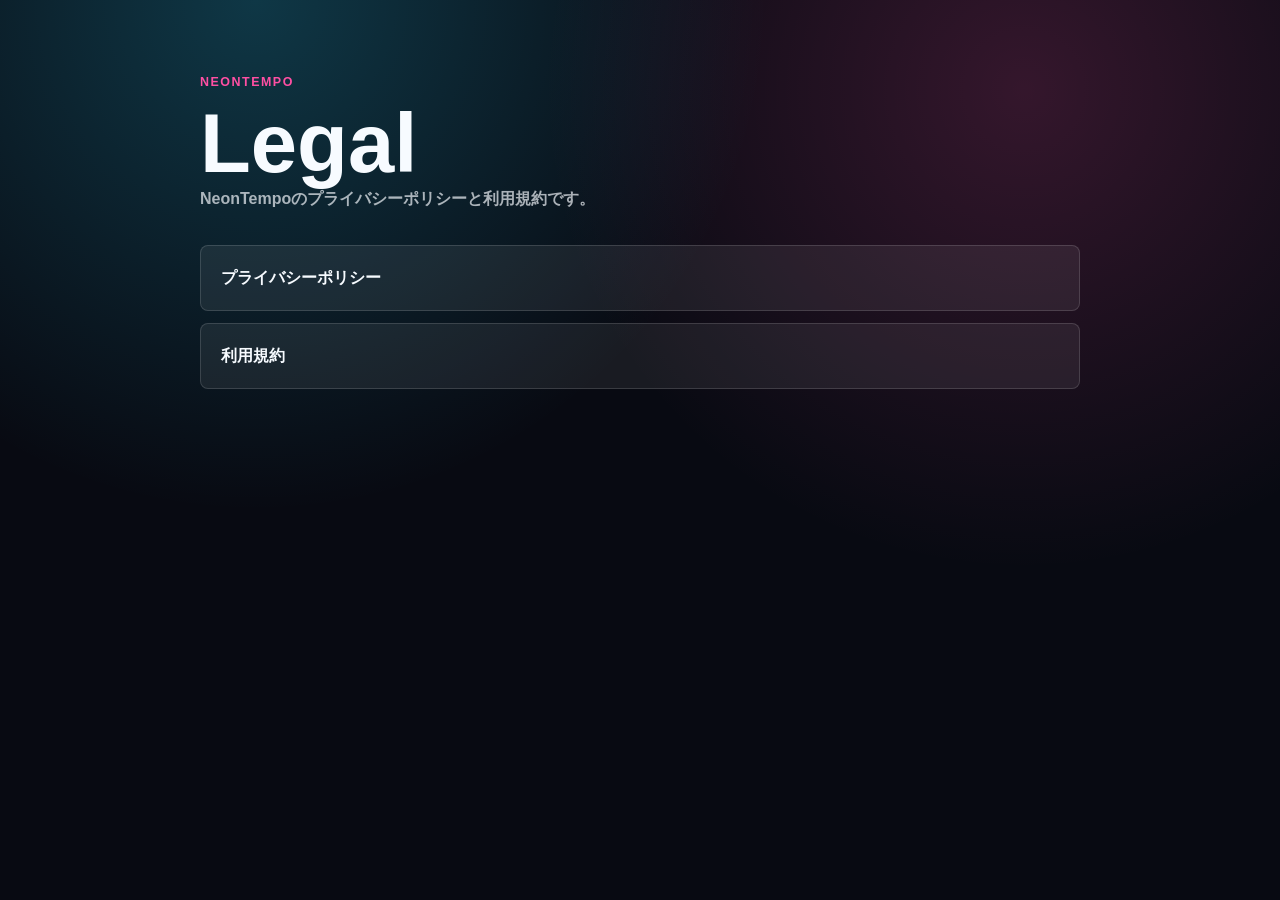
==== index.html @ 3c90aa05 "Add NeonTempo legal pages" ====
<!doctype html>
<html lang="ja">
<head>
  <meta charset="utf-8">
  <meta name="viewport" content="width=device-width, initial-scale=1">
  <title>NeonTempo Legal</title>
  <link rel="stylesheet" href="styles.css">
</head>
<body>
  <main class="page">
    <p class="eyebrow">NeonTempo</p>
    <h1>Legal</h1>
    <p class="lead">NeonTempoのプライバシーポリシーと利用規約です。</p>
    <nav class="links" aria-label="Legal documents">
      <a href="privacy.html">プライバシーポリシー</a>
      <a href="terms.html">利用規約</a>
    </nav>
  </main>
</body>
</html>
---- styles.css ----
:root {
  color-scheme: dark;
  --bg: #080a12;
  --panel: rgba(255, 255, 255, 0.07);
  --line: rgba(255, 255, 255, 0.14);
  --text: #f7fbff;
  --muted: rgba(247, 251, 255, 0.68);
  --cyan: #27d8ff;
  --pink: #ff4fa3;
}

* {
  box-sizing: border-box;
}

body {
  margin: 0;
  min-height: 100vh;
  font-family: -apple-system, BlinkMacSystemFont, "Hiragino Sans", "Yu Gothic", sans-serif;
  line-height: 1.75;
  color: var(--text);
  background:
    radial-gradient(circle at 20% 0%, rgba(39, 216, 255, 0.22), transparent 32rem),
    radial-gradient(circle at 80% 10%, rgba(255, 79, 163, 0.18), transparent 30rem),
    var(--bg);
}

a {
  color: var(--cyan);
  text-decoration-thickness: 0.08em;
  text-underline-offset: 0.18em;
}

.page {
  width: min(880px, calc(100% - 32px));
  margin: 0 auto;
  padding: 72px 0;
}

.document {
  max-width: 760px;
}

.eyebrow {
  margin: 0 0 8px;
  color: var(--pink);
  font-size: 0.78rem;
  font-weight: 800;
  letter-spacing: 0.12em;
  text-transform: uppercase;
}

h1 {
  margin: 0;
  font-size: clamp(2.5rem, 9vw, 5.2rem);
  line-height: 1;
}

.lead,
.updated {
  color: var(--muted);
  font-weight: 650;
}

.links {
  display: grid;
  gap: 12px;
  margin-top: 32px;
}

.links a {
  display: block;
  padding: 18px 20px;
  border: 1px solid var(--line);
  border-radius: 8px;
  background: var(--panel);
  color: var(--text);
  font-weight: 800;
  text-decoration: none;
}

section {
  margin-top: 28px;
  padding: 22px;
  border: 1px solid var(--line);
  border-radius: 8px;
  background: var(--panel);
}

h2 {
  margin: 0 0 10px;
  font-size: 1.05rem;
}

p {
  margin: 0;
}

p + p {
  margin-top: 12px;
}

.footer-link {
  margin-top: 32px;
}
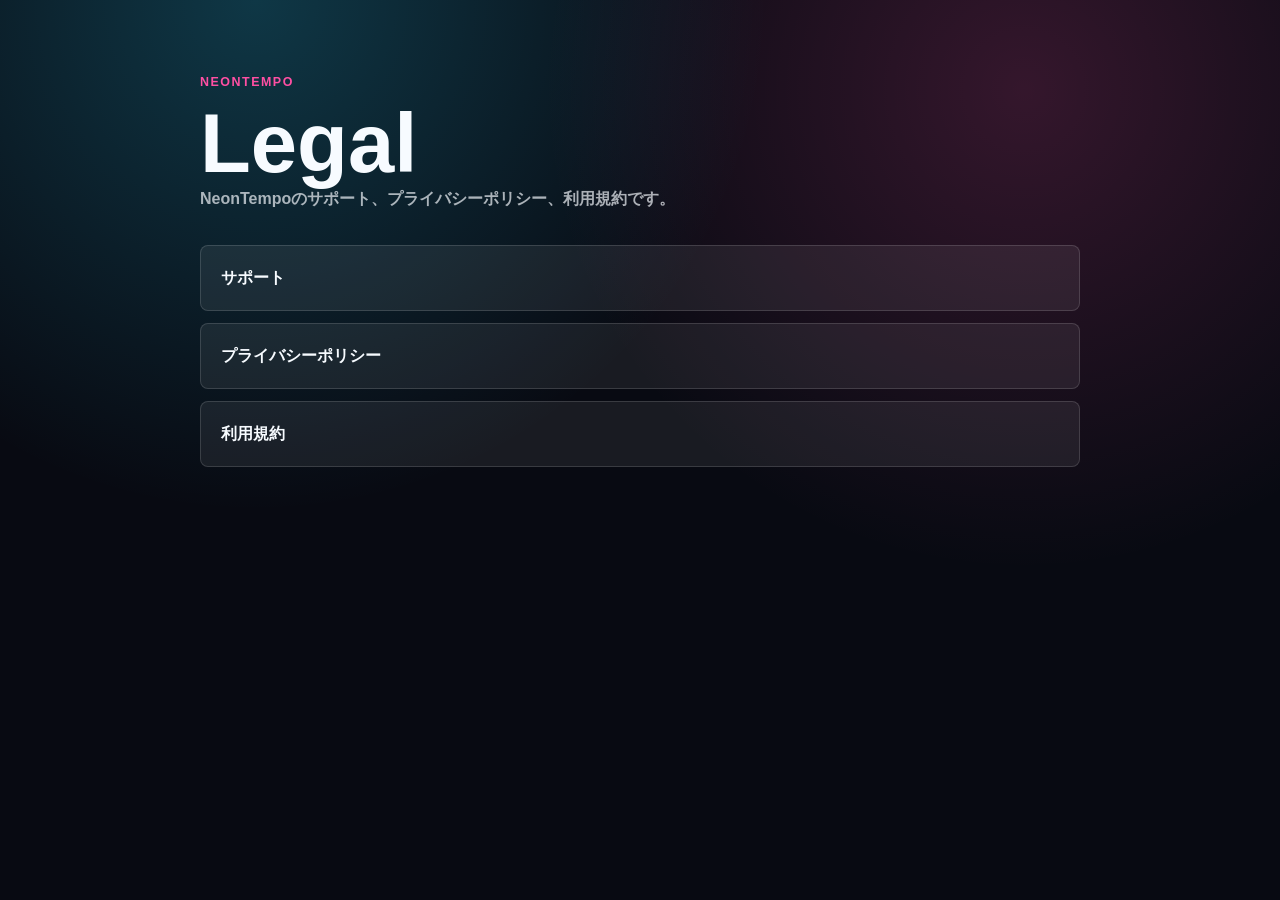
==== commit 43e5e516: "Add support form page" ====
--- a/index.html
+++ b/index.html
@@ -10,8 +10,9 @@
   <main class="page">
     <p class="eyebrow">NeonTempo</p>
     <h1>Legal</h1>
-    <p class="lead">NeonTempoのプライバシーポリシーと利用規約です。</p>
+    <p class="lead">NeonTempoのサポート、プライバシーポリシー、利用規約です。</p>
     <nav class="links" aria-label="Legal documents">
+      <a href="support.html">サポート</a>
       <a href="privacy.html">プライバシーポリシー</a>
       <a href="terms.html">利用規約</a>
     </nav>
--- a/styles.css
+++ b/styles.css
@@ -79,6 +79,30 @@
   text-decoration: none;
 }
 
+.button-link {
+  display: inline-block;
+  padding: 12px 16px;
+  border-radius: 8px;
+  background: linear-gradient(135deg, var(--cyan), var(--pink));
+  color: #080a12;
+  font-weight: 800;
+  text-decoration: none;
+}
+
+.support-actions {
+  margin-top: 16px;
+}
+
+.support-form {
+  display: block;
+  width: 100%;
+  min-height: 780px;
+  margin-top: 20px;
+  border: 1px solid var(--line);
+  border-radius: 8px;
+  background: #fff;
+}
+
 section {
   margin-top: 28px;
   padding: 22px;
